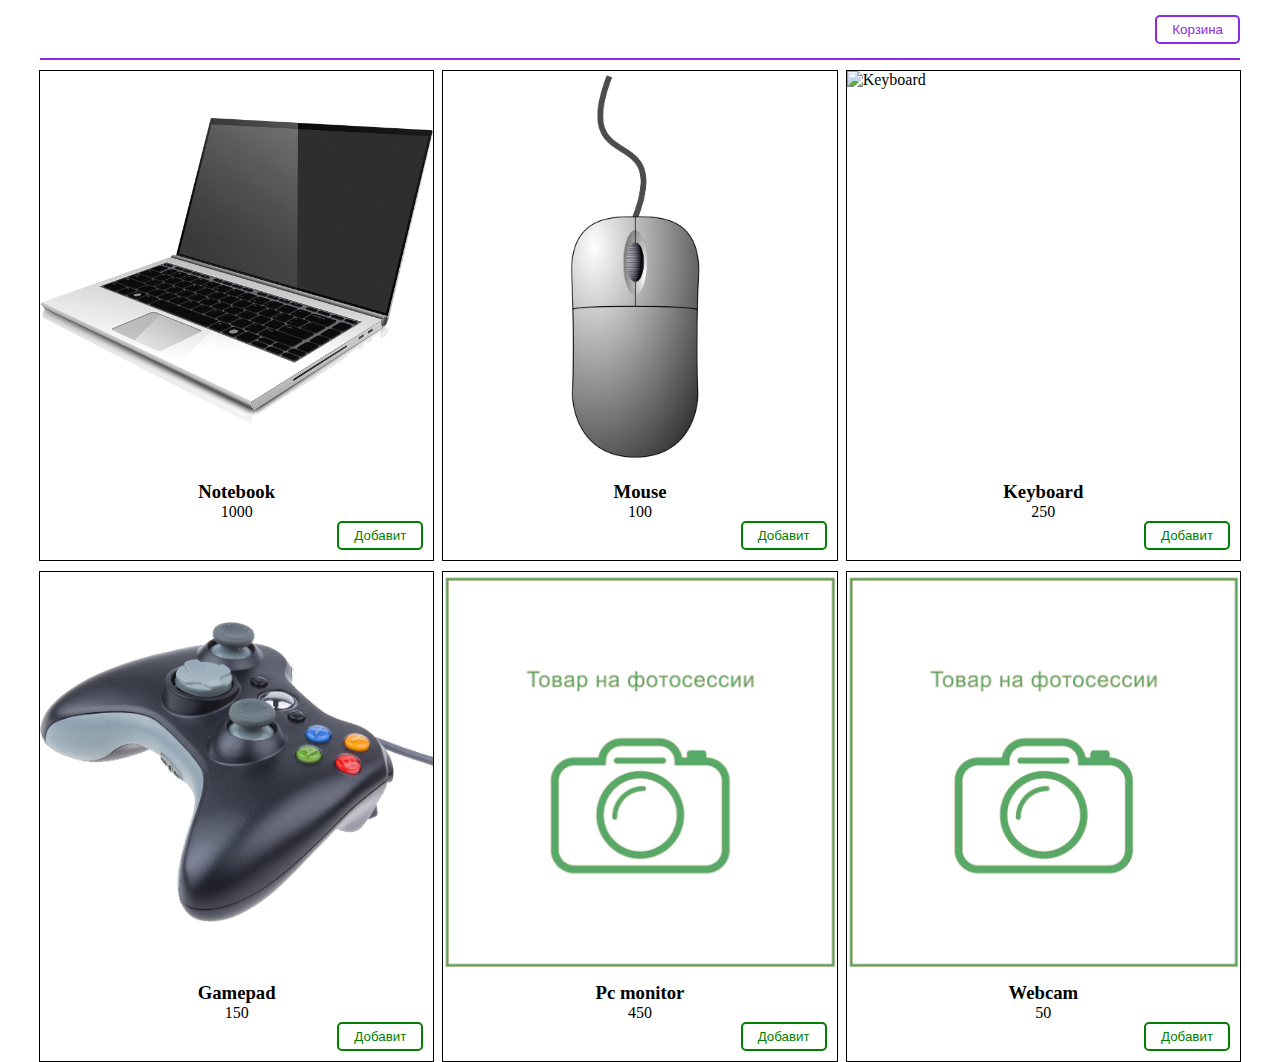
==== index.html @ 24baefa8 "Урок 1. Современный JavaScript" ====
<!DOCTYPE html>
<html lang='en'>
<head>
	<meta charset='UTF-8'>
	<title>Shop</title>
	<link rel='stylesheet' href='css/style.css'>
</head>
<body>

<div class='grid_main'>
	<header class='header content grid_header'>
		<button class="btn btn-cart" type="button">Корзина</button>
	</header>

	<main class='main'>
		<div class='content'>
			<div class="products grid_products"></div>
		</div>
	</main>
</div>

<script src='script/app.js'></script>
</body>
</html>
---- css/style.css ----
* {
  padding: 0;
  margin: 0;
}

body {
  padding: 0 10px;
}

.content {
  max-width: 1200px;
  margin: 0 auto;
}

.main {
  margin-top: 10px;
}

.grid_main {
  display: grid;
  grid-template-rows: 60px auto;
}
.grid_header {
  width: 100%;
  display: grid;
  justify-items: end;
  align-items: center;
  border-bottom: 2px solid blueviolet;
}
.grid_products {
  display: grid;
  grid-template-columns: repeat(3, 1fr);
  justify-items: center;
  grid-gap: 10px;
}

.product-item {
  border: 1px solid black;
  display: grid;
  grid-template-rows: 400px 1fr;
  width: 100%;
}
.product-img {
  display: inline-block;
  width: 100%;
  height: 100%;
  object-fit: contain;
}
.product-bottom {
  padding: 10px;
  text-align: center;
}
.product-btn {
  display: grid;
  justify-items: end;
  align-items: end;
}

.btn {
  cursor: pointer;
  padding: 5px 15px;
  background: none;
  border: 2px solid transparent;
  border-radius: 5px;
  transition: background-color 0.5s;
}
.btn-cart {
  border-color: blueviolet;
  color: blueviolet;
}
.btn-cart:hover {
  background-color: blueviolet;
  color: white;
}
.btn-product {
  border-color: green;
  color: green;
}
.btn-product:hover {
  background-color: green;
  color: white;
}

/*# sourceMappingURL=style.css.map */
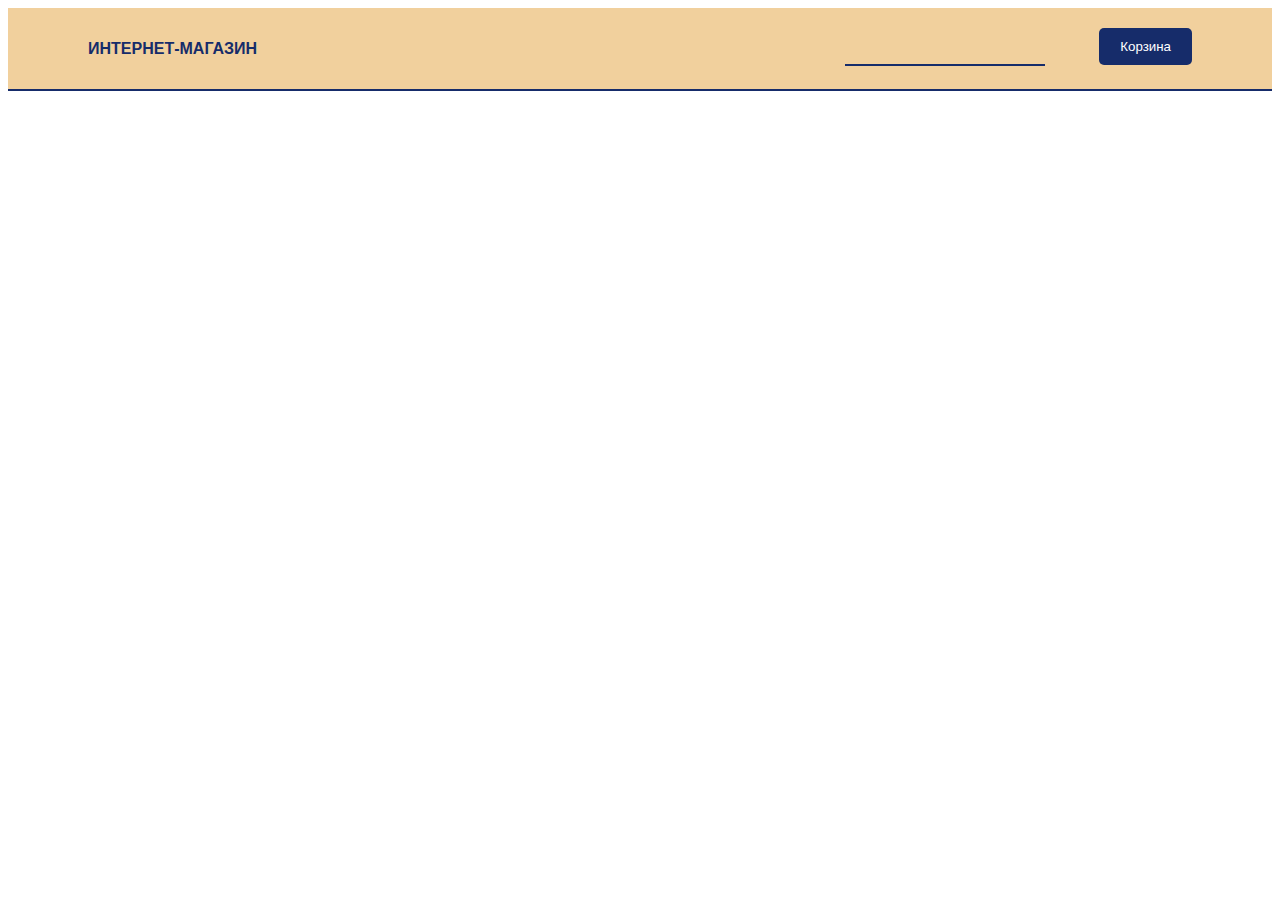
==== commit e6de5714: "Урок 3. Асинхронные запросы Сделал по образцу с урока. В корзине при добавлении нового товара не про" ====
--- a/index.html
+++ b/index.html
@@ -3,22 +3,30 @@
 <head>
 	<meta charset='UTF-8'>
 	<title>Shop</title>
+	<link rel='stylesheet' href='css/normalize.css'>
 	<link rel='stylesheet' href='css/style.css'>
 </head>
 <body>
 
-<div class='grid_main'>
-	<header class='header content grid_header'>
-		<button class="btn btn-cart" type="button">Корзина</button>
-	</header>
+<header>
+	<div class='logo'>Интернет-магазин</div>
+	<div class='cart'>
+		<form action='#' class='search-form'>
+			<input type='text' class='search-field'>
+			<button class='btn-search' type='submit'>
+				<i class='fas fa-search'></i>
+			</button>
+		</form>
+		<button class='btn-cart' type='button'>Корзина</button>
+		<div class='cart-block invisible'></div>
+	</div>
+</header>
 
-	<main class='main'>
-		<div class='content'>
-			<div class="products grid_products"></div>
-		</div>
-	</main>
-</div>
+<main>
+	<div class='products'></div>
+</main>
 
+<script src='script/fontawesome.js'></script>
 <script src='script/app.js'></script>
 </body>
 </html>--- a/css/style.css
+++ b/css/style.css
@@ -1,84 +1,187 @@
-* {
-  padding: 0;
-  margin: 0;
+body {
+  font-family: "SF Pro Display", sans-serif;
 }
 
-body {
-  padding: 0 10px;
+header {
+  display: flex;
+  background-color: #f1d09d;
+  justify-content: space-between;
+  color: #162c6a;
+  padding: 20px 80px;
+  border-bottom: 2px solid #162c6a;
 }
 
-.content {
-  max-width: 1200px;
-  margin: 0 auto;
+button:focus {
+  outline: none;
 }
 
-.main {
-  margin-top: 10px;
+p {
+  margin: 0 0 5px 0;
 }
 
-.grid_main {
+img {
+  max-width: 100%;
+  max-height: 100%;
+}
+
+.logo {
+  text-transform: uppercase;
+  font-weight: bold;
+  line-height: 41px;
+}
+
+.desc {
+  border: 1px solid #c0c0c040;
+  padding: 15px;
+}
+
+.invisible {
+  display: none;
+}
+
+.right-block {
+  text-align: right;
+}
+
+.btn-search {
+  background-color: transparent;
+  border: none;
+  color: #162c6a;
+  font-size: 1.2em;
+  position: absolute;
+  bottom: 5px;
+  right: 0;
+}
+.btn-cart {
+  background-color: #162c6a;
+  padding: 10px 20px;
+  border: 1px solid transparent;
+  color: white;
+  border-radius: 5px;
+  transition: all ease-in-out 0.4s;
+  cursor: pointer;
+}
+.btn-cart:hover {
+  background-color: transparent;
+  border-color: #162c6a;
+  color: #162c6a;
+}
+.btn-cart .logo {
+  align-self: center;
+}
+
+.cart {
+  position: relative;
+}
+.cart-block {
+  box-shadow: 0 0 5px rgba(0, 0, 0, 0.62);
+  border-radius: 5px;
+  box-sizing: border-box;
+  right: 0;
+  top: 130%;
+  position: absolute;
+  background-color: white;
+  padding: 20px;
+  color: black;
+  width: 300px;
+}
+.cart-block:before {
+  content: "";
+  width: 0;
+  height: 0;
+  position: absolute;
+  top: -10px;
+  right: 35px;
+  border-left: 10px solid transparent;
+  border-right: 10px solid transparent;
+  border-bottom: 10px solid white;
+}
+.cart-item {
+  display: flex;
+  justify-content: space-between;
+}
+.cart-item img {
+  align-self: flex-start;
+  margin-right: 15px;
+}
+.cart-item:not(:last-child) {
+  margin-bottom: 20px;
+}
+
+.buy-btn, .del-btn {
+  margin-top: 5px;
+  background-color: #2f2a2d;
+  padding: 5px 15px;
+  border: 1px solid transparent;
+  color: #fafafa;
+  border-radius: 5px;
+  transition: all ease-in-out 0.4s;
+  cursor: pointer;
+}
+
+.buy-btn:hover, .del-btn:hover {
+  background-color: #fafafa;
+  color: #2f2a2d;
+  border: 1px solid #2f2a2d;
+}
+
+.products {
+  column-gap: 30px;
   display: grid;
-  grid-template-rows: 60px auto;
-}
-.grid_header {
-  width: 100%;
-  display: grid;
-  justify-items: end;
-  align-items: center;
-  border-bottom: 2px solid blueviolet;
-}
-.grid_products {
-  display: grid;
-  grid-template-columns: repeat(3, 1fr);
-  justify-items: center;
-  grid-gap: 10px;
+  grid-template-columns: repeat(auto-fit, 200px);
+  grid-template-rows: 1fr;
+  padding: 40px 80px;
+  justify-content: space-between;
 }
 
 .product-item {
-  border: 1px solid black;
-  display: grid;
-  grid-template-rows: 400px 1fr;
-  width: 100%;
+  display: flex;
+  flex-direction: column;
+  height: 400px;
+  border-radius: 5px;
+  overflow: hidden;
+  margin: 20px 0;
 }
 .product-img {
-  display: inline-block;
-  width: 100%;
-  height: 100%;
-  object-fit: contain;
+  height: 50%;
+  margin: 0 auto;
+  padding: 10px;
 }
-.product-bottom {
-  padding: 10px;
-  text-align: center;
+.product-bio {
+  display: flex;
 }
-.product-btn {
-  display: grid;
-  justify-items: end;
-  align-items: end;
+.product-single-price {
+  color: #474747;
+  font-size: 0.5em;
+}
+.product-price {
+  margin-left: 30px;
+}
+.product-desc {
+  max-width: 100px;
+  max-height: 150px;
+}
+.product-quantity {
+  margin-top: 15px;
+  font-size: 0.75em;
 }
 
-.btn {
-  cursor: pointer;
-  padding: 5px 15px;
-  background: none;
-  border: 2px solid transparent;
-  border-radius: 5px;
-  transition: background-color 0.5s;
+.search-form {
+  position: relative;
+  margin-right: 50px;
+  display: inline-block;
 }
-.btn-cart {
-  border-color: blueviolet;
-  color: blueviolet;
+.search-field:focus {
+  outline: none;
 }
-.btn-cart:hover {
-  background-color: blueviolet;
-  color: white;
-}
-.btn-product {
-  border-color: green;
-  color: green;
-}
-.btn-product:hover {
-  background-color: green;
-  color: white;
+.search-field {
+  box-sizing: border-box;
+  width: 200px;
+  color: #162c6a;
+  padding: 10px;
+  background-color: transparent;
+  border: none;
+  border-bottom: 2px solid #162c6a;
 }
 
 /*# sourceMappingURL=style.css.map */
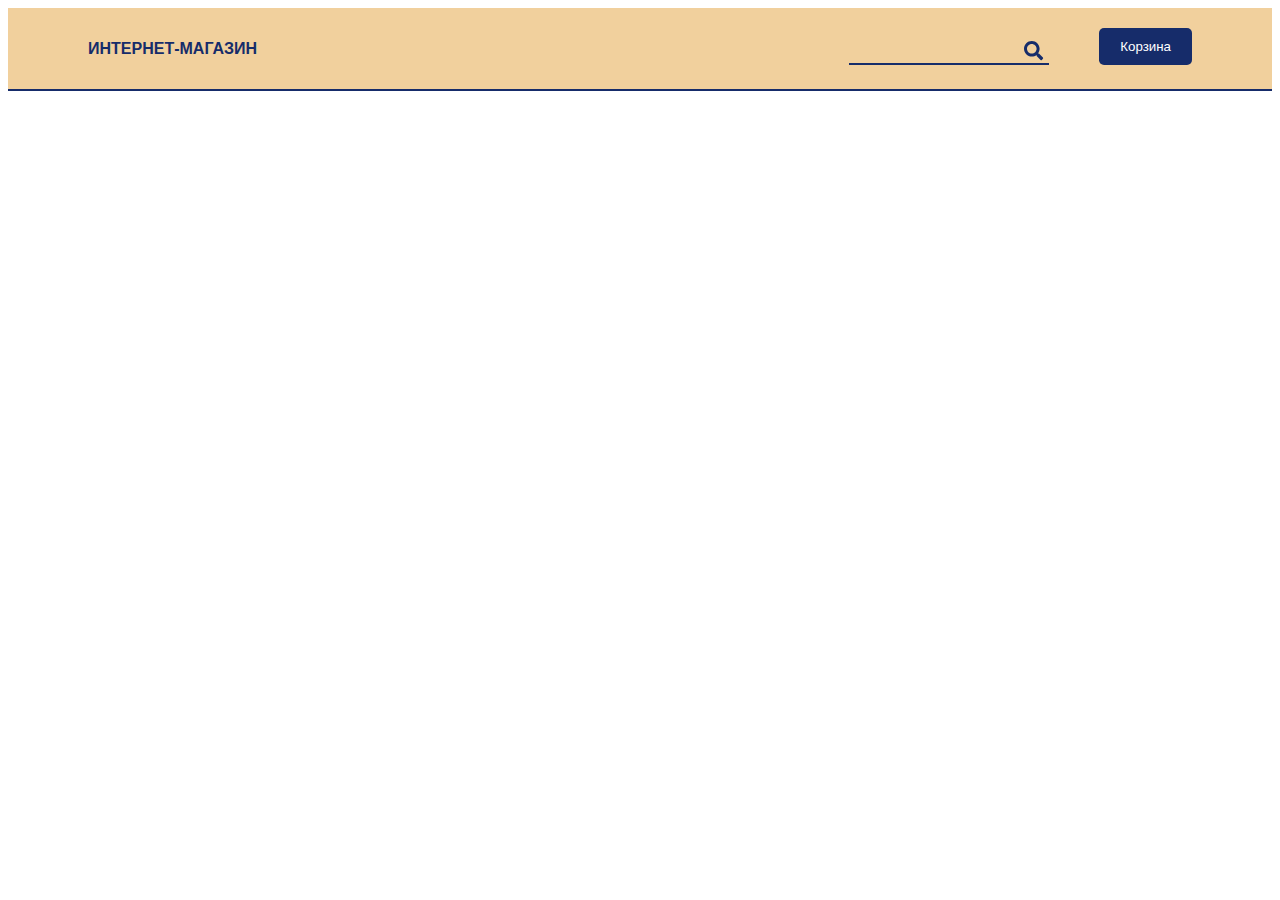
==== commit eea01125: "Урок 5. Фреймворк Vue.js" ====
--- a/index.html
+++ b/index.html
@@ -8,25 +8,29 @@
 </head>
 <body>
 
-<header>
-	<div class='logo'>Интернет-магазин</div>
-	<div class='cart'>
-		<form action='#' class='search-form'>
-			<input type='text' class='search-field'>
-			<button class='btn-search' type='submit'>
-				<i class='fas fa-search'></i>
-			</button>
-		</form>
-		<button class='btn-cart' type='button'>Корзина</button>
-		<div class='cart-block invisible'></div>
-	</div>
-</header>
+<div id='app'>
+	<header>
+		<div class='logo'>Интернет-магазин</div>
+		<div class='cart'>
+			<form action='#' class='search-form' @submit.prevent='filter'>
+				<input type='text' class='search-field' v-model='searchLine'>
+				<button class='btn-search' type='submit' @click.prevent='filterGoods'>
+					<i class='fas fa-search'></i>
+				</button>
+			</form>
+			<cart ref='cart'></cart>
+		</div>
+	</header>
+	<main>
+		<products ref='products'></products>
+	</main>
+</div>
 
-<main>
-	<div class='products'></div>
-</main>
-
-<script src='script/fontawesome.js'></script>
-<script src='script/app.js'></script>
+<script defer src='script/fontawesome.js'></script>
+<script src='script/vue.js'></script>
+<script src='script/CartComp.js'></script>
+<script src='script/ProductComp.js'></script>
+<script src='script/main.js'></script>
+<!--<script src='script/app.js'></script>-->
 </body>
 </html>--- a/css/style.css
+++ b/css/style.css
@@ -72,6 +72,7 @@
 
 .cart {
   position: relative;
+  display: flex;
 }
 .cart-block {
   box-shadow: 0 0 5px rgba(0, 0, 0, 0.62);
@@ -150,6 +151,9 @@
 .product-bio {
   display: flex;
 }
+.product-bio img {
+  width: 70px;
+}
 .product-single-price {
   color: #474747;
   font-size: 0.5em;
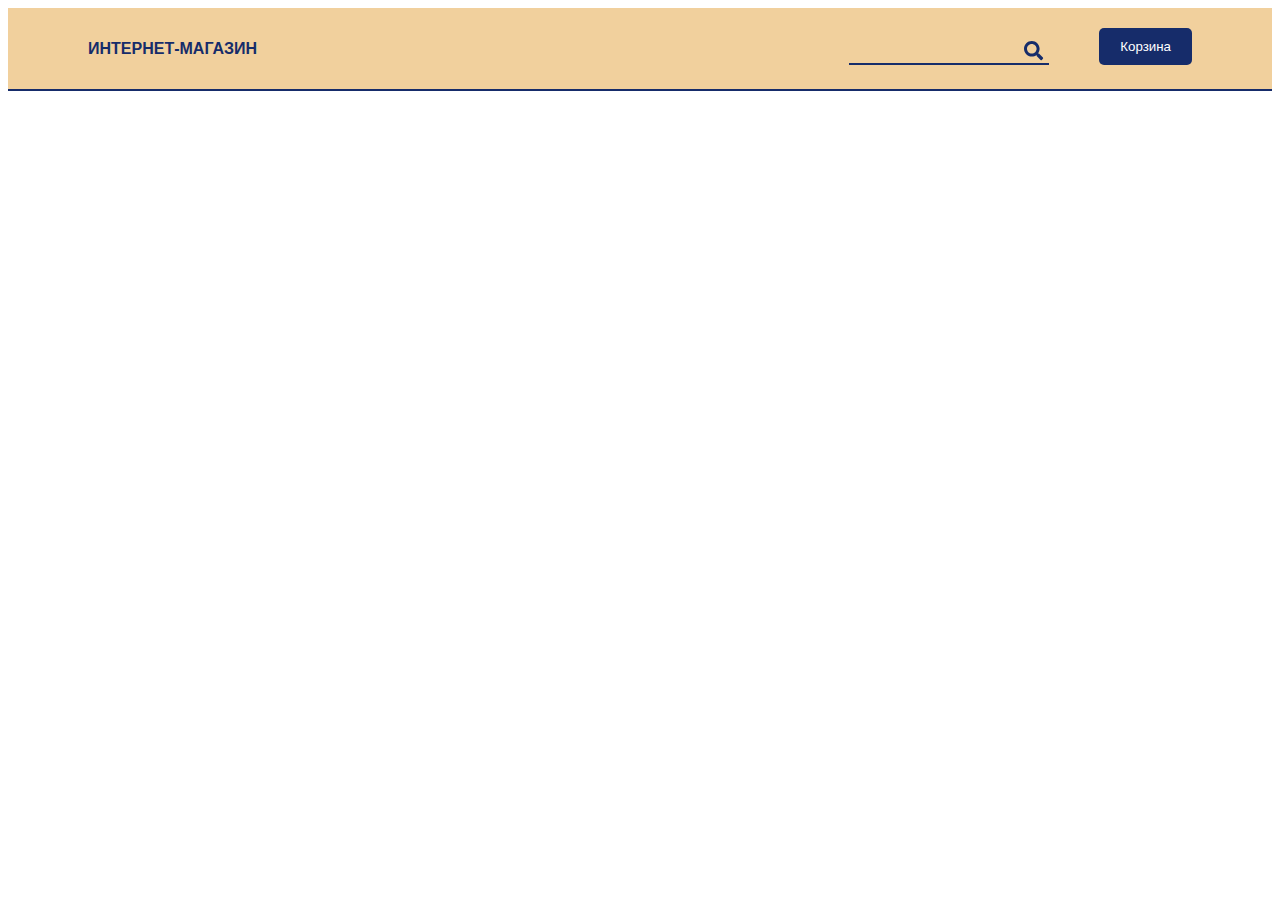
==== commit 3569343f: "Урок 6. Компоненты Vue.js" ====
--- a/index.html
+++ b/index.html
@@ -12,12 +12,8 @@
 	<header>
 		<div class='logo'>Интернет-магазин</div>
 		<div class='cart'>
-			<form action='#' class='search-form' @submit.prevent='filter'>
-				<input type='text' class='search-field' v-model='searchLine'>
-				<button class='btn-search' type='submit' @click.prevent='filterGoods'>
-					<i class='fas fa-search'></i>
-				</button>
-			</form>
+			<filter-el></filter-el>
+<!--			<button class='btn-cart' type='button'>Корзина</button>-->
 			<cart ref='cart'></cart>
 		</div>
 	</header>
@@ -30,6 +26,8 @@
 <script src='script/vue.js'></script>
 <script src='script/CartComp.js'></script>
 <script src='script/ProductComp.js'></script>
+<script src='script/FilterComp.js'></script>
+<script src='script/ErrorComp.js'></script>
 <script src='script/main.js'></script>
 <!--<script src='script/app.js'></script>-->
 </body>
